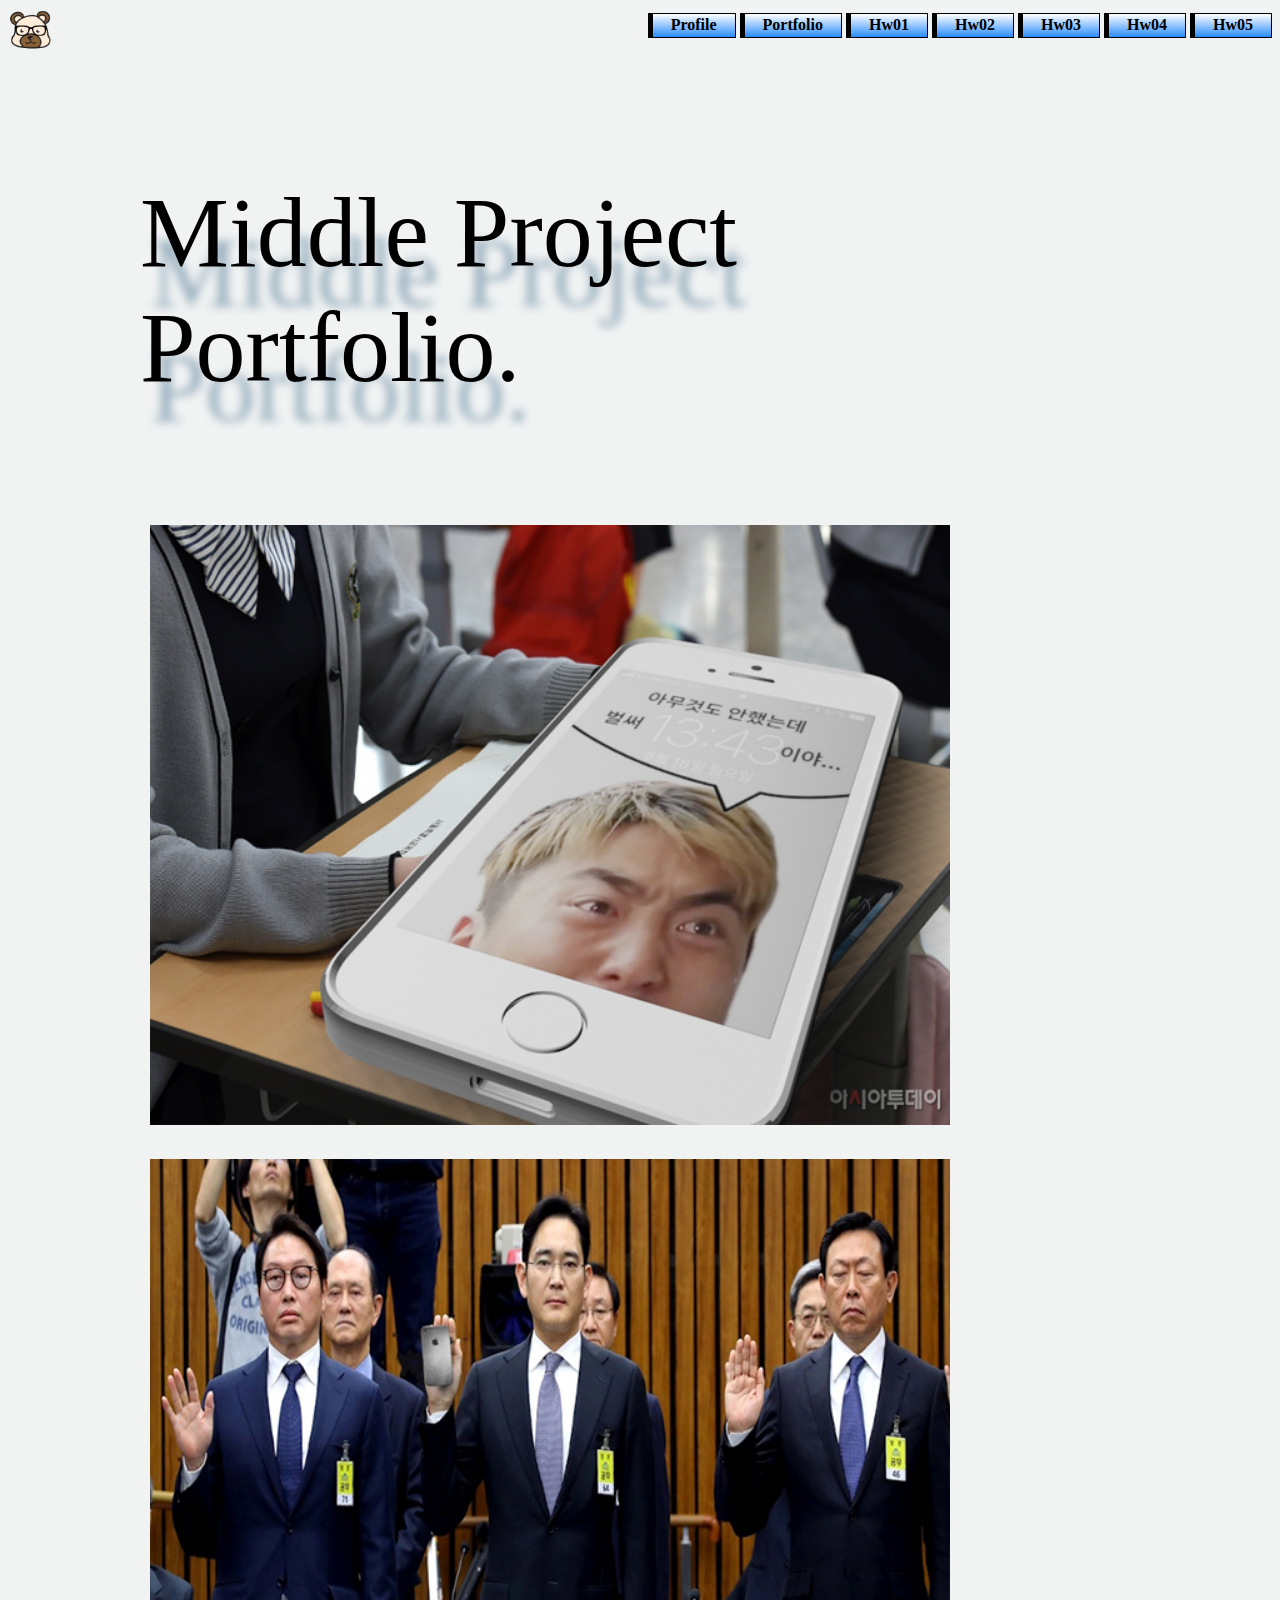
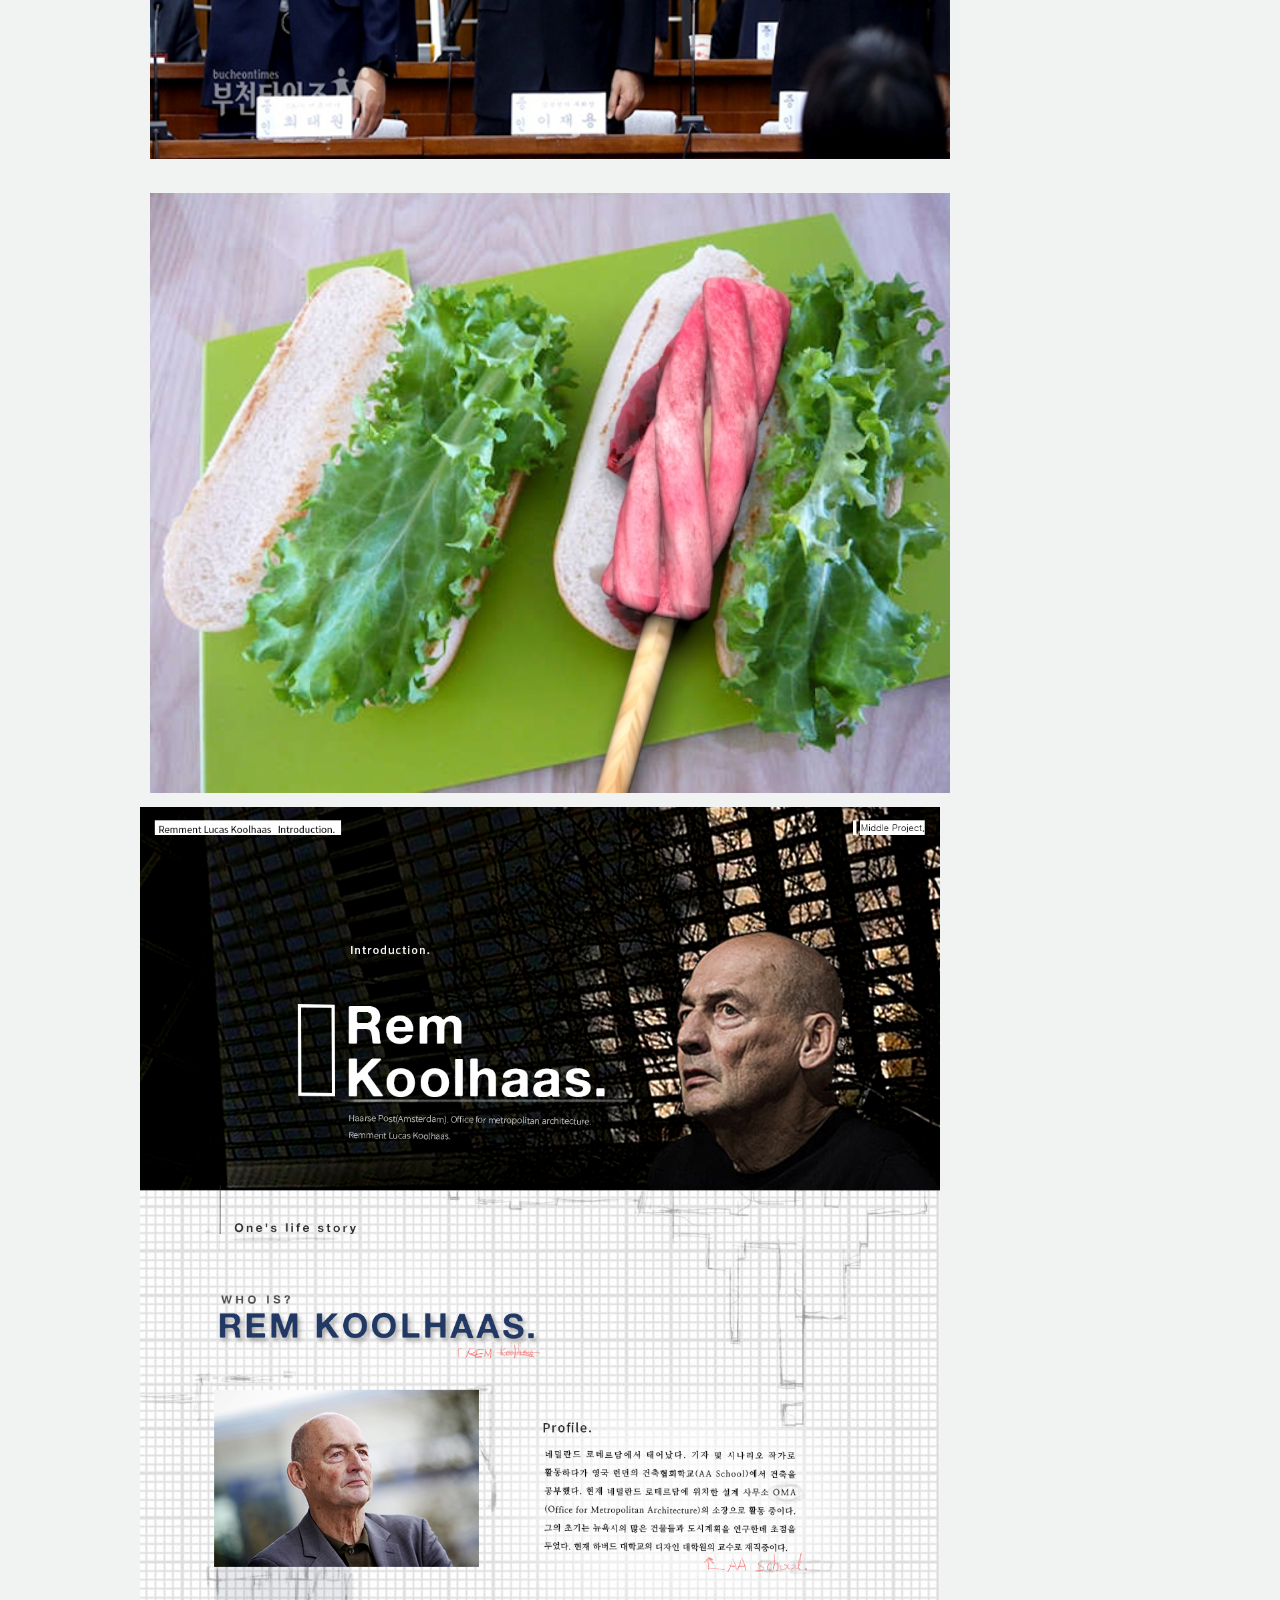
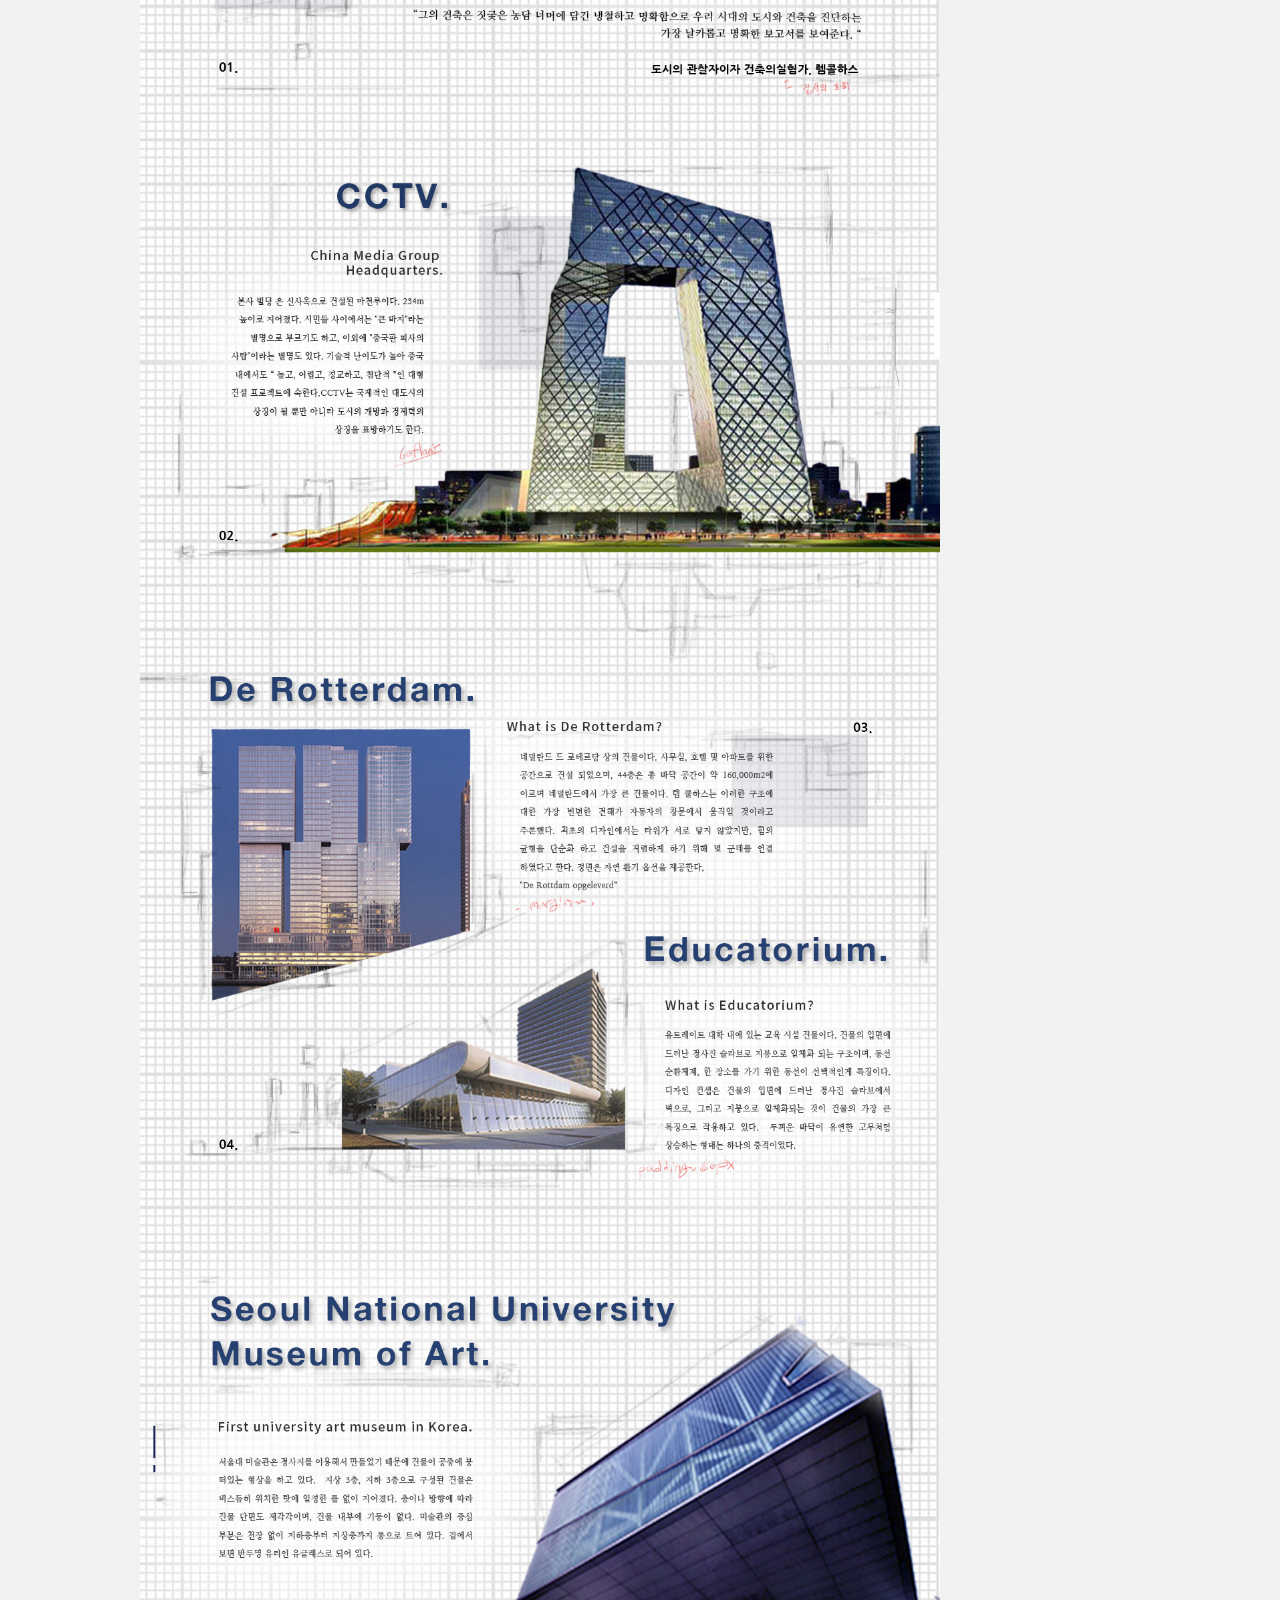
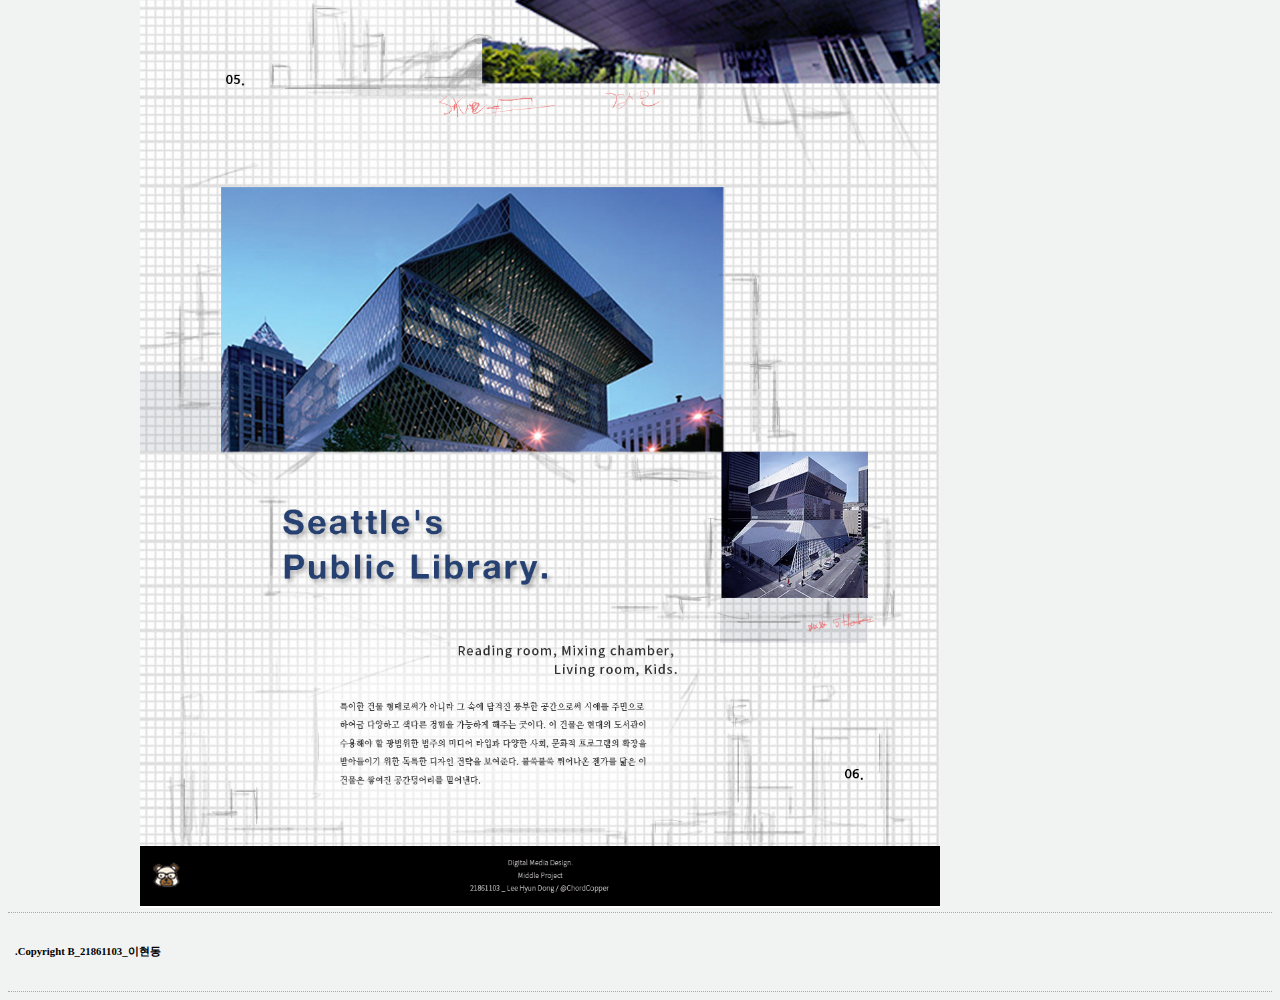
==== portfolio.html @ 5148a190 "Add files via upload" ====
<!doctype html>
<html>
<head>
    <meta charset = "utf-8">
    <title> 1B_21861103_이현동_직무1 </title>
    
    <style>
              
         #wrapper { 
                padding-top: 50pt;
                max-width: 1000px;
                margin: auto;
            }      
        #logo { 
            display: inline-block;
            position: fixed;
            margin: 0;
        }
/*        메뉴*/
        #menu {
            float: right;
        }
        #menu li{
            display:inline-block;
            border-width : 1px 1px 1px 5px;
            border-color : black;
            border-style : solid;
            background : -webkit-linear-gradient(bottom, #2a8cff, white);
			text-align : center;
            padding: 2px 15px 3px 15px;
            margin: 0;
            font-weight: bold;
        }
        #menu ul{
            list-style:none;
            margin-top: 5px;
        }
        #menu a{
            text-decoration:none;
            color: black;
            padding: 3px; 
        }
        #menu ul :hover {
            background : -webkit-linear-gradient(bottom, white, #2a8cff);
        }
        #section{
            border : solid 2px #309efd;
            padding: 30px;
            margin : 0px 20% 0px 20%;
        }
        /*        사진 갤러리 효과*/
        figcaption{
            position : absolute;
            top : 10%;
            bottom :10%;
            left : 10%;
            right : 10%;
            background : black ;
            color : white;
            padding : 20px;
            opacity : 0;
            -webkit-transition : opacity 0.5s; 
            font-size: 20px;
            text-align: center;
        }
        figure {
            display : inline-block;
            margin : 20px 10px 10px 10px;
            position : relative;
        }
        figure:hover figcaption {
            opacity : 1;
        }
/*        꼬리말*/
        #footer {
            border : 1px dotted #98afbe;
            border-left : none;
            border-right : none;
            padding : 7px;
            clear : both;
        }
/*        middle project*/
        #title{
            font-size: 100px;
            text-shadow: 10px 40px 10px #98afbe;
        }
/*        전체 색상*/
        body {
            
            background-color: rgba(183, 190, 191, 0.19);
            
        }
        
    </style>
</head>
<body>
    
<!--    헤더-->
    <header>
        <div id ="header">
        <div id= "logo">
                <a href="index.html">
                <img src="./img/logo.png" width="45"> </a>
        </div>
            <nav>
                 <div id = "menu">
                    <ul>
                        <li><a href="profile.html">Profile</a></li>
                        <li><a href="Portfolio.html">Portfolio</a></li>
                        <li><a href="hw01.html">Hw01</a></li>
                        <li><a href="hw02.html">Hw02</a></li>
                        <li><a href="hw03.html">Hw03</a></li>
                        <li><a href="hw04.html">Hw04</a></li>
                        <li><a href="hw05.html">Hw05</a></li>
                    </ul>    
                </div>
            </nav>
        </div>
    </header>

<!--    메인-->
    
    <div id ="wrapper">
        <p id="title">
        Middle Project Portfolio.
        </p>
        <figure>
            <img src="./img/work1.jpg" width="800">
            <figcaption><br>
                작품명 : 자세히 보아야 예쁘다.
                <br><br><br><br>
                3D Max,
                <br><br>
                iPhone 5S
                <br><br>
                Modelling
                <br><br>
                3D Design
                <br><br>
                Middle Project
            </figcaption>
        </figure>
        <figure>
            <img src="./img/work2.jpg" width="800">
            <figcaption><br>
                작품명 : 삼성 이재용도 아이폰 사용합니다.
                <br><br><br><br>
                3D Max,
                <br><br>
                iPhone 5S
                <br><br>
                Modelling
                <br><br>
                3D Design
                <br><br>
                Middle Project
            </figcaption>
        </figure>
        <figure>
            <img src="./img/work3.jpg" width="800">
            <figcaption><br>
                작품명 : 아이스도그.
                <br><br><br><br>
                3D Max,
                <br><br>
                스크류바
                <br><br>
                Modelling
                <br><br>
                3D Design
                <br><br>
                Middle Project
            </figcaption>
        </figure>
        <img src="./img/work4.jpg" width="800">   
    </div>
    
    <footer>
        <div id = "footer">
                <h6>
                    <p>.Copyright B_21861103_이현동</p>
                </h6>
            </div>
    </footer>
    
</body>
</html>
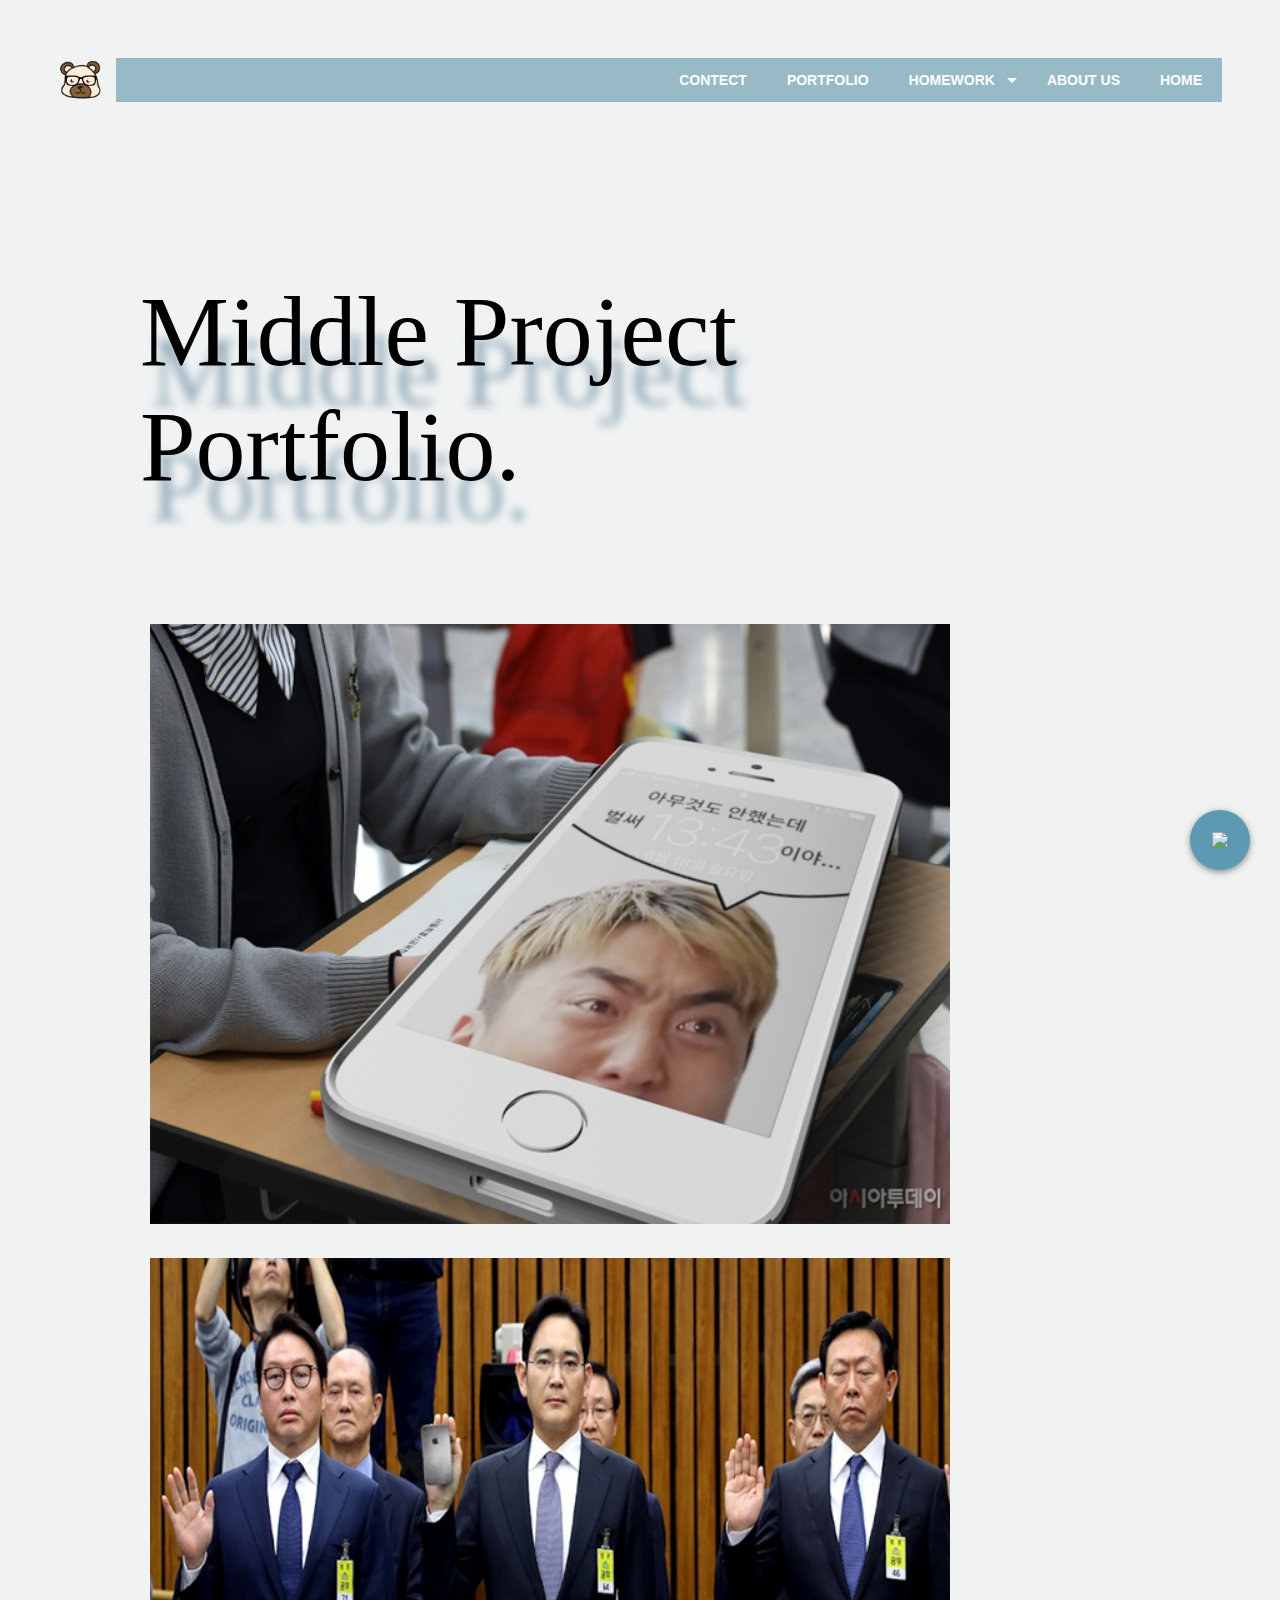
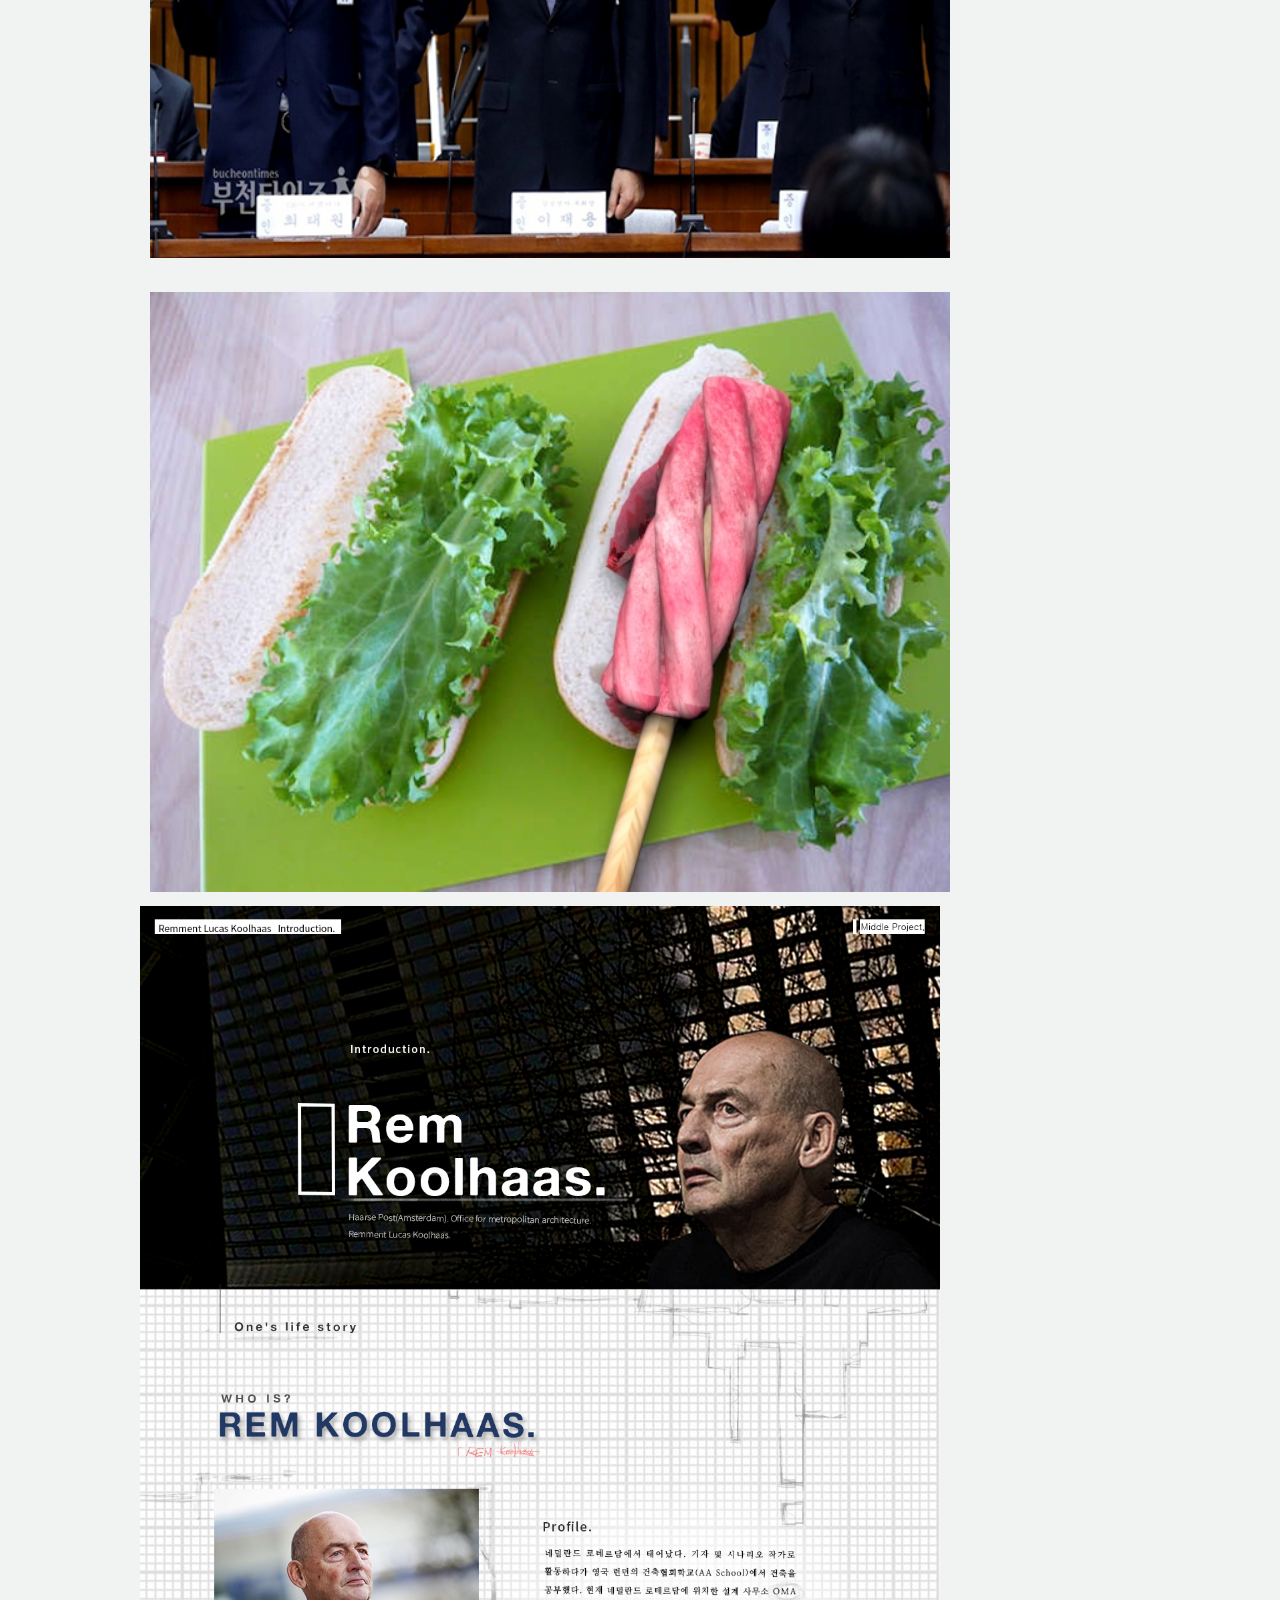
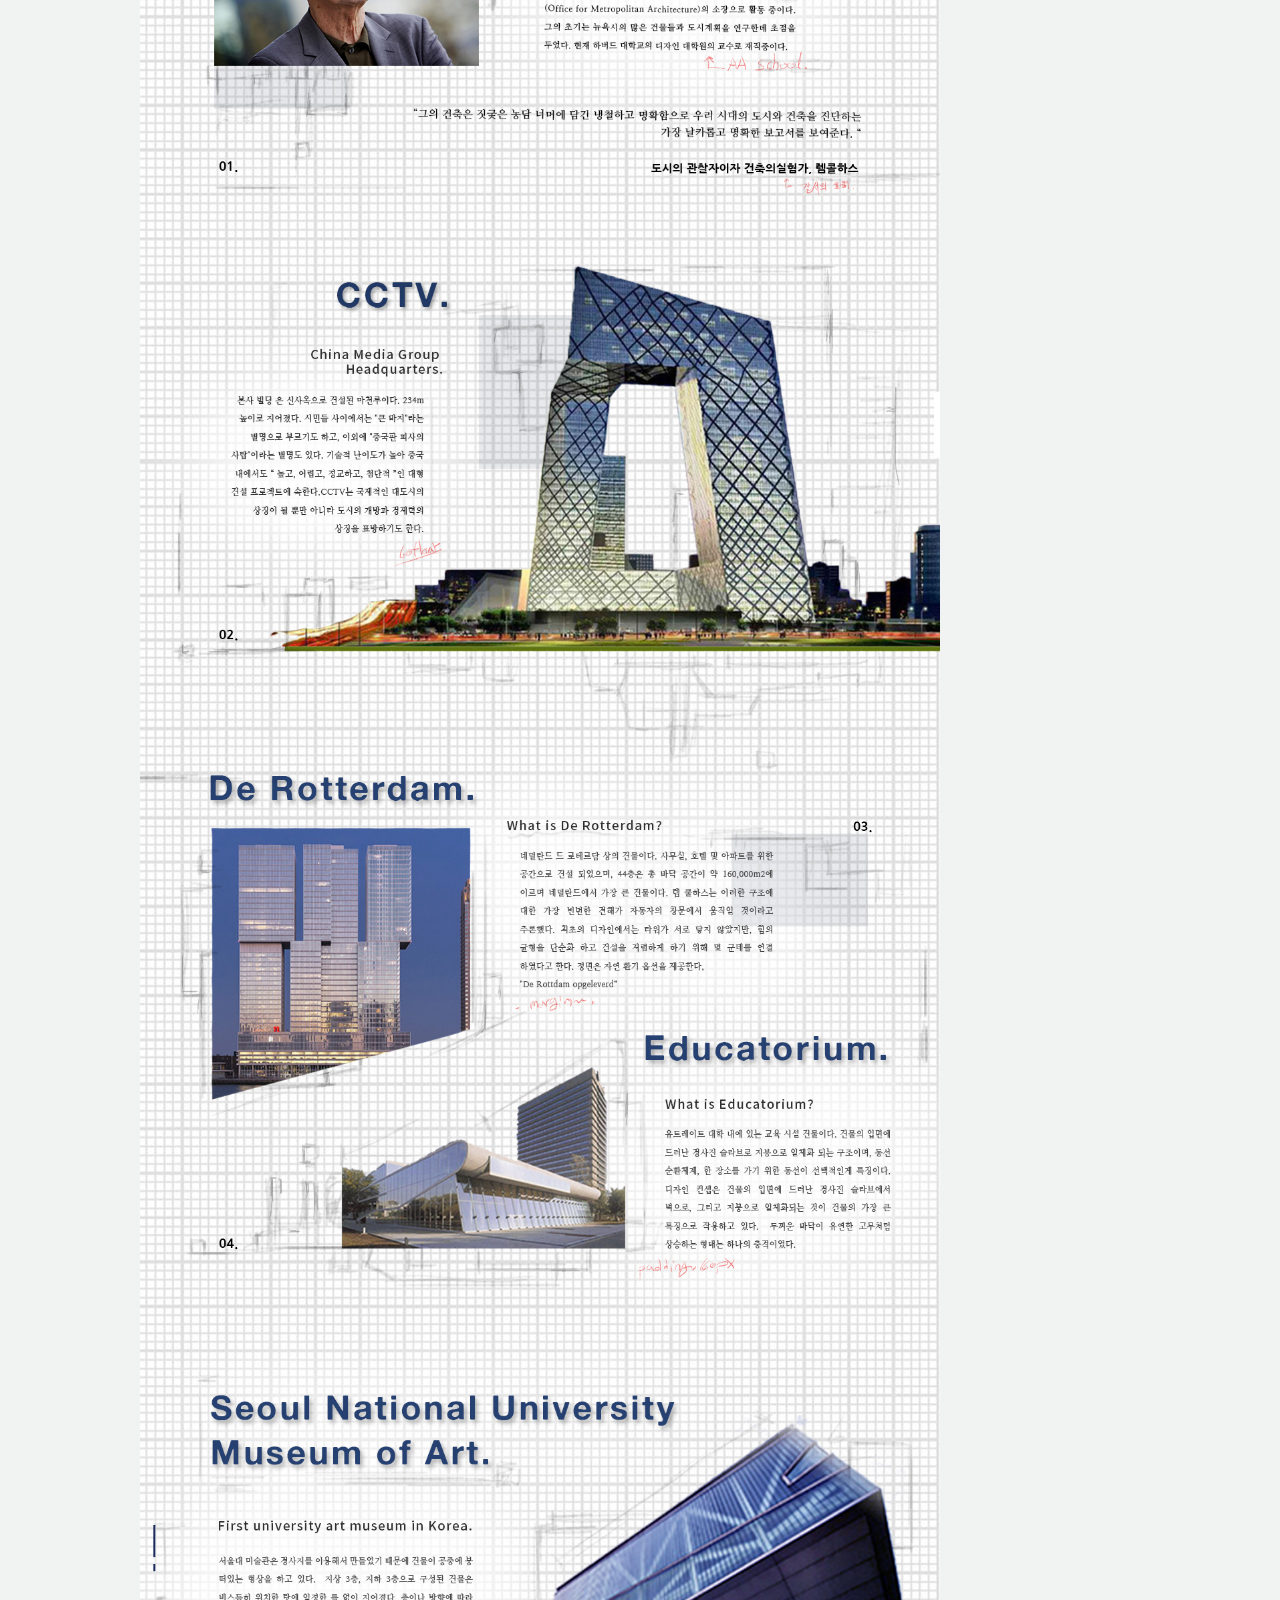
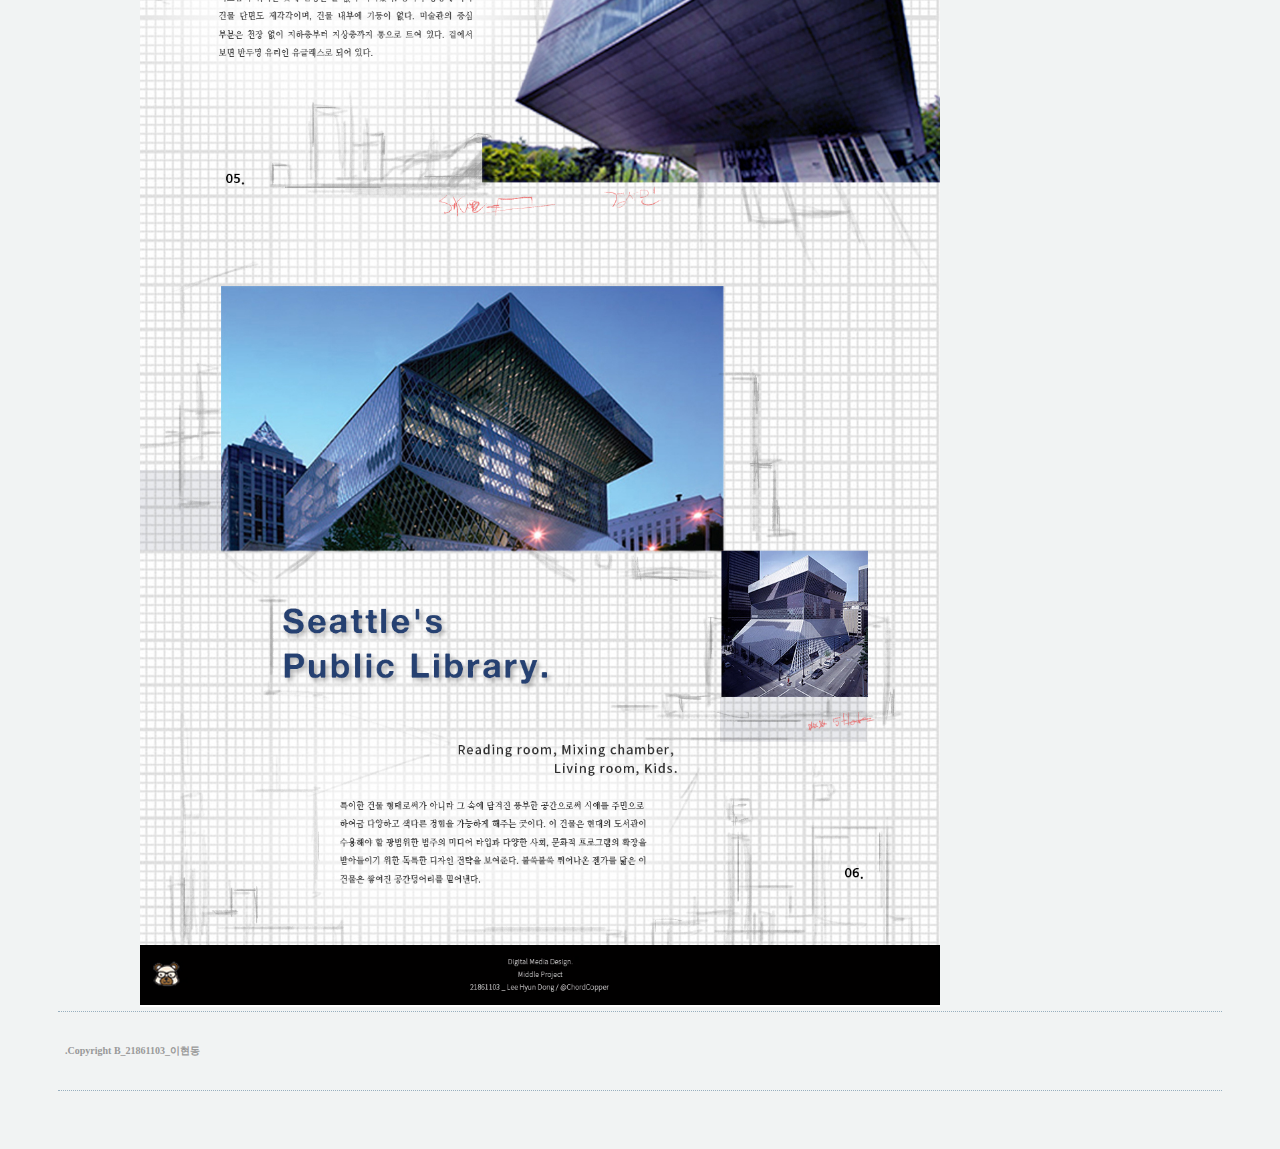
==== commit 63adcad2: "Add files via upload" ====
--- a/portfolio.html
+++ b/portfolio.html
@@ -3,7 +3,8 @@
 <head>
     <meta charset = "utf-8">
     <title> 1B_21861103_이현동_직무1 </title>
-    
+    <link rel="stylesheet" href="./css/style.css">
+    <link href="https://fonts.googleapis.com/css?family=Montserrat" rel="stylesheet">
     <style>
               
          #wrapper { 
@@ -13,7 +14,6 @@
             }      
         #logo { 
             display: inline-block;
-            position: fixed;
             margin: 0;
         }
 /*        메뉴*/
@@ -102,19 +102,62 @@
                 <a href="index.html">
                 <img src="./img/logo.png" width="45"> </a>
         </div>
-            <nav>
-                 <div id = "menu">
-                    <ul>
-                        <li><a href="profile.html">Profile</a></li>
-                        <li><a href="Portfolio.html">Portfolio</a></li>
-                        <li><a href="hw01.html">Hw01</a></li>
-                        <li><a href="hw02.html">Hw02</a></li>
-                        <li><a href="hw03.html">Hw03</a></li>
-                        <li><a href="hw04.html">Hw04</a></li>
-                        <li><a href="hw05.html">Hw05</a></li>
-                    </ul>    
-                </div>
-            </nav>
+            <!--    메뉴 시작-->
+    <div class="menu">
+        <ul>
+            <li>
+                <a href="index.html">Home</a>
+            </li>
+            <li>
+                <a href="profile.html">About Us</a>
+            </li>
+            <li class="active sub">
+                <a href="#">Homework</a>
+                <ul>
+                    <li class="sub">
+                        <a href="#">HTML</a>
+                        <ul>
+                            <li>
+                                <a href="hw01.html">HW01</a>
+                            </li>
+                            <li>
+                                <a href="hw02.html">HW02</a>
+                            </li>
+                            <li>
+                                <a href="hw03.html">HW03</a>
+                            </li>
+                        </ul>
+                    </li>
+                    <li class="sub">
+                        <a href="#">CSS</a>
+                        <ul>
+                            <li>
+                                <a href="hw04.html">HW04</a>
+                            </li>
+                            <li>
+                                <a href="hw05.html">HW05</a>
+                            </li>
+                            <li>
+                                <a href="hw06.html">HW06</a>
+                            </li>
+                        </ul>
+                    </li>
+                </ul>
+            </li>
+            <li>
+                <a href="portfolio.html">Portfolio</a>
+            </li>
+            <li class="last">
+                <a href="contect.html">Contect</a>
+            </li>
+        </ul>
+    </div>
+    <!--   푸터 아이콘-->
+   <div class="menu-button"><img src="./img/book.png" width="35">
+        <a href="contect.html" target="blank"><img src ="img/information.png" width="35"></a>
+        <a href="portfolio.html" target="blank"><img src ="img/folder.png" width="35"></a>
+        <a href="https://www.instagram.com/chordcopper/" target="blank"><img src ="img/insta.png" width="35"></a>
+    </div> 
         </div>
     </header>
 
--- a/css/style.css
+++ b/css/style.css
@@ -0,0 +1,401 @@
+body {
+    font-family: '맑은 고딕', 'Apple SD Gothic Neo' sans-serif;
+    padding: 50px;
+    background: #e1e1e1e;
+}
+/*로고픽스*/
+#logo { 
+            display: inline-block;
+        }
+/*메뉴*/
+.menu {
+    position: relative;
+    height: 44px;
+    background: #98b9c6;
+    width: 95%;
+    float: right;
+}
+.menu ul {
+    list-style: none;
+    padding: 0;
+    margin: 0;
+    line-height: 1;
+}
+.menu li {
+    float: right;
+}
+.menu > ul {
+    position: relative;
+    display: block;
+    background: #98b9c6;
+    width: 100%;
+    z-index: 500;
+}
+.menu:after, .menu > ul:after {
+    content: ".";
+    display: block;
+    clear: both;
+    visibility: hidden;
+    line-height: 0;
+    height: 0;
+}
+.menu.align-right > ul > li {
+    float: right;
+}
+.menu.align-center ul {
+    text-align: center;    
+}
+.menu.align-center ul ul {
+    text-align: left;
+}
+.menu > ul > li {
+    display: inline-block;
+    position: relative;
+    margin: 0;
+    padding: 0;
+}
+.menu > ul > #menu-button {
+    display: none;
+}
+.menu ul li a {
+    display: block;
+    font-family: Helvetica, sans-serif;
+    text-decoration: none;
+}
+.menu > ul > li > a {
+    font-size: 14px;
+    font-weight: bold;
+    padding: 15px 20px;
+    color: #fff;
+    text-transform: uppercase;
+    -webkit-transition : color 0.25s ease-out;
+    -moz-transition : color 0.25s ease-out;
+    -ms-transition : color 0.25s ease-out;
+    -o-transition : color 0.25s ease-out;
+    transition : color 0.25s ease-out;
+}
+.menu > ul > li.sub > a {
+    padding-right: 32px;
+}
+.menu > ul > li:hover > a{
+    color: #555555;
+}
+.menu li.sub::after {
+    display: block;
+    content: "";
+    position: absolute;
+    width: 0;
+    height: 0;
+}
+.menu > ul > li.sub::after {
+    right: 10px;
+    top: 20px;
+    border: 5px solid transparent;
+    border-top-color: #ffffff;
+    -webkit-transition : all .35s ease;
+    -moz-transition : all .35s ease;
+    -o-transition : all .35s ease;
+    -ms-transition : all .35s ease;
+    transition : all .35s ease;
+}
+.menu > ul > li:hover.sub::after {
+    border-top-color: #444444;
+     -webkit-transition : all .35s ease;
+    -moz-transition : all .35s ease;
+    -o-transition : all .35s ease;
+    -ms-transition : all .35s ease;
+    transition : all .35s ease;
+}
+.menu ul ul {
+    position: absolute;
+    left: -9999px;
+    top: 70px;
+    opacity: 0;
+    -webkit-transition : opacity .3s ease, top 0.25s ease;
+    -moz-transition : opacity .3s ease, top 0.25s ease;
+    -ms-transition : opacity .3s ease, top 0.25s ease;
+    -o-transition : opacity .3s ease, top 0.25s ease;
+    transition : opacity .3s ease, top 0.25s ease;
+    z-index: 1000;
+}
+.menu ul ul ul {
+    top : 37px;
+    padding-left: 5px;
+}
+.menu ul ul li {
+    position: relative;
+}
+.menu > ul > li:hover > ul {
+    left: auto;
+    top : 44px;
+    opacity: 1;
+}
+.menu.align-right ul > li:hover > ul {
+    left: auto;
+    right: 0;
+    opacity: 1;
+}
+.menu ul ul li:hover > ul {
+    left: 170px;
+    top: 0;
+    opacity: 1;
+}
+.menu.align-right ul ul li:hover > ul {
+    left: auto;
+    right: 170px;
+    top: 0;
+    opacity: 1;
+    padding-right: 5px;
+    -webkit-transition : all .35s ease;
+    -moz-transition : all .35s ease;
+    -o-transition : all .35s ease;
+    -ms-transition : all .35s ease;
+    transition : all .35s ease;
+}
+.menu ul ul li a {
+    width: 130px;
+    border-bottom: 1px solid #e5e5e5;
+    padding: 10px 20px;
+    font-size: 12px;
+    color: #98b9c6;
+    background: rgba(255, 255, 255, 0.90);
+    -webkit-transition : all .35s ease;
+    -moz-transition : all .35s ease;
+    -o-transition : all .35s ease;
+    -ms-transition : all .35s ease;
+    transition : all .35s ease;
+}
+.menu.align-right ul ul li a {
+    text-align: right;
+}
+.menu ul ul li:hover > a {
+    background: rgba(152, 185, 198, 0.90);
+    color: #444444;
+    -webkit-transition : all .35s ease;
+    -moz-transition : all .35s ease;
+    -o-transition : all .35s ease;
+    -ms-transition : all .35s ease;
+    transition : all .35s ease;
+}
+.menu ul ul li:last-child > a, .menu ul ul li.last > a {
+    border-bottom : 0;
+}
+.menu > ul > li > ul::after {
+    content: "";
+    border: 6px solid transparent;
+    width: 0;
+    height: 0;
+    border-bottom-color: #ffffff;
+    position: absolute;
+    top: -12px;
+    left: 30px;
+    -webkit-transition : all .35s ease;
+    -moz-transition : all .35s ease;
+    -o-transition : all .35s ease;
+    -ms-transition : all .35s ease;
+    transition : all .35s ease;
+}
+.menu > ul > li > ul:hover::after {
+    border-bottom-color: rgba(152, 185, 198, 0.80);
+    -webkit-transition : all .35s ease;
+    -moz-transition : all .35s ease;
+    -o-transition : all .35s ease;
+    -ms-transition : all .35s ease;
+    transition : all .35s ease;
+}
+.menu.align-rigth > ul > li > ul::after {
+    left: auto;
+    right: 30px;
+}
+.menu ul ul li.sub::after {
+    border: 4px solid transparent;
+    border-left-color: #98b9c6;
+    right: 10px;
+    top: 12px;
+    -webkit-transition : -webkit-transform 0.2s ease, right 0.2s ease;
+    -moz-transition : all .2s ease;
+    -ms-transition : all .2s ease;
+    -o-transition : all .2s ease;
+    transition : all .2s ease;
+}
+.menu ul ul li:hover.sub::after {
+    border-left-color: #444444;
+    right: -4px;
+    -webkit-transition : rotateY(180deg);
+    -ms-transition : rotateY(180deg);
+    -moz-transition : rotateY(180deg);
+    -o-transition : rotateY(180deg);
+    transition : rotateY(180deg);
+}
+.menu.align-right ul ul li.sub::after {
+    border-left-color: transparent;
+    border-right-color: #9ea2a5;
+    right: auto;
+    left: 10px;
+}
+
+/*콘텐츠B 개요*/
+.conB .container {
+    padding-top: 80px;
+    padding-bottom: 20px;
+}
+.conB .text {
+    padding-left: 20px;
+    padding-right: 20px;
+    padding-bottom: 60px;
+    text-align: left;
+}
+.conB h2 {
+    margin-top: 0px;
+    margin-bottom: 10px;
+    font-size: 20px;
+    color: #3e3e3e;
+}
+.conB p {
+    margin-top: 0;
+    margin-bottom: 20px;
+    font-size: 14px;
+    line-height: 1.8;
+    opacity: 0.6;
+}
+.conB a {
+    color : #5D9AB2;
+    text-decoration: none;
+}
+.conB a:hover {
+    text-decoration: underline;
+}
+.conB .icon {
+/*    display: inline-block;*/
+    margin-bottom: 20px;
+    font-size: 40px;
+    width: 2em;
+    line-height: 2em;
+    border-radius: 50%;
+    text-align: center;
+    background-color: #ddd;
+    color: #fff;
+}
+@media (min-width : 768px){
+    .conB .container {
+        display: flex;
+        max-width: 1000px;
+        margin-left: auto;
+        margin-right: auto;
+    }
+    .conB .text {
+        flex: 1;
+    }
+}
+/*캐러샐 */
+#wrapper {
+    padding-top: 50px; 
+}
+/*푸터 아이콘*/
+.menu-button {
+  -webkit-transition: 0.4s;
+  -moz-transition: 0.4s;
+  transition: 0.4s;
+  position: fixed;
+  right: 30px;
+  bottom: 30px;
+  width: 60px;
+  height: 60px;
+  text-align: center;
+  line-height: 60px;
+  border-radius: 50%;
+  background-color: #5D9AB2;
+  color: #EEEEEE;
+  font-size: 24px;
+  box-shadow: 0 2px 5px 0 rgba(0, 0, 0, 0.26), 0 2px 10px 0 rgba(0, 0, 0, 0.22);
+  cursor: pointer;
+}
+.menu-button:hover {
+  background: rgba(93, 154, 178, 0.5);
+  box-shadow: 0 5px 11px 0 rgba(0, 0, 0, 0.28), 0 4px 15px 0 rgba(0, 0, 0, 0.25);
+}
+.menu-button a {
+  -webkit-transition: 0.4s;
+  -moz-transition: 0.4s;
+  transition: 0.4s;
+  opacity: 0;
+  width: 0px;
+  height: 0px;
+  text-align: center;
+  line-height: 50px;
+  border-radius: 50%;
+  color: #EEEEEE;
+  font-size: 24px;
+  box-shadow: 0 2px 5px 0 rgba(0, 0, 0, 0.26), 0 2px 10px 0 rgba(0, 0, 0, 0.22);
+  cursor: pointer;
+}
+.menu-button a:hover {
+  box-shadow: 0 5px 11px 0 rgba(0, 0, 0, 0.28), 0 4px 15px 0 rgba(0, 0, 0, 0.25);
+}
+.menu-button a:nth-child(2) {
+  -webkit-transition-delay: 0.3s;
+  -moz-transition-delay: 0.3s;
+  transition-delay: 0.3s;
+  position: absolute;
+  right: 30px;
+  bottom: 30px;
+  background: #EEEEEE;
+}
+.menu-button a:nth-child(3) {
+  -webkit-transition-delay: 0.4s;
+  -moz-transition-delay: 0.4s;
+  transition-delay: 0.4s;
+  position: absolute;
+  right: 30px;
+  bottom: 30px;
+  background: #EEEEEE;
+}
+.menu-button a:nth-child(4) {
+  -webkit-transition-delay: 0.5s;
+  -moz-transition-delay: 0.5s;
+  transition-delay: 0.5s;
+  position: absolute;
+  right: 30px;
+  bottom: 30px;
+  background: #EEEEEE;
+}
+.menu-button:hover a {
+  opacity: 1;
+  width: 50px;
+  height: 50px;
+}
+.menu-button:hover a:nth-child(2) {
+  right: 80px;
+  bottom: 0px;
+}
+.menu-button:hover a:nth-child(2):hover {
+  -webkit-transition-delay: 0s;
+  -moz-transition-delay: 0s;
+  transition-delay: 0s;
+  background: #EEEEEE;
+}
+.menu-button:hover a:nth-child(3) {
+  right: 65px;
+  bottom: 65px;
+}
+.menu-button:hover a:nth-child(3):hover {
+  -webkit-transition-delay: 0s;
+  -moz-transition-delay: 0s;
+  transition-delay: 0s;
+  background: #EEEEEE;
+}
+.menu-button:hover a:nth-child(4) {
+  right: 0px;
+  bottom: 80px;
+}
+.menu-button:hover a:nth-child(4):hover {
+  -webkit-transition-delay: 0s;
+  -moz-transition-delay: 0s;
+  transition-delay: 0s;
+  background: #EEEEEE;
+}
+/*꼬리말*/
+footer p {
+    font-size: 10px;
+    color: #999999;
+}